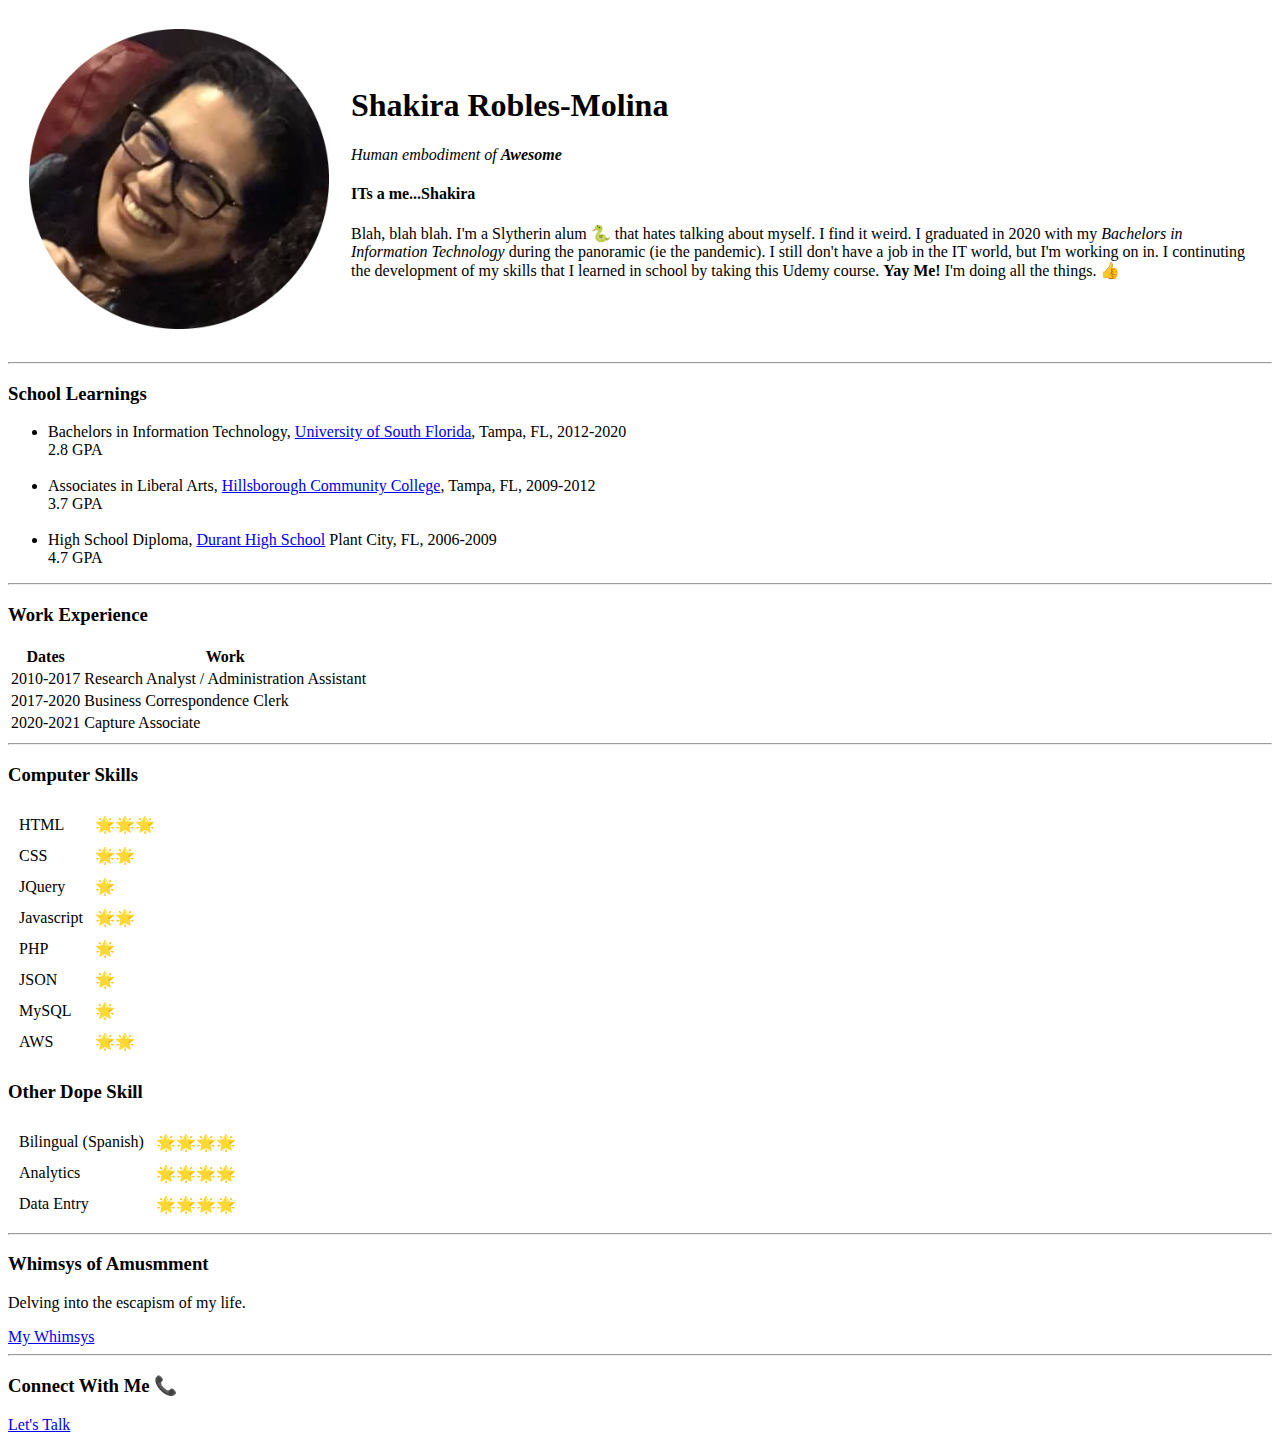
==== index.html @ e27b34c4 "Add initial CV website files" ====
<!DOCTYPE html>
<html lang="en">
    <head>
        <meta charset="UTF-8">
        <meta http-equiv="X-UA-Compatible" content="IE=edge">
        <meta name="viewport" content="width=device-width, initial-scale=1.0">
        <title>Shakira's Personal Site</title>
    </head>
    <body>
        <table cellspacing="20">
            <tr>
                <td>
                    <img src="images/shaki-profile.png" alt="Profile Pic" width="300" height="300">
                </td>
                <td>
                    <h1>Shakira Robles-Molina</h1>
                    <p><em>Human embodiment of <strong><i>Awesome</i></strong></em></p>
        
                    <h4>ITs a me...Shakira</h4> <!--About Me-->
                    <p>Blah, blah blah. I'm a Slytherin alum 🐍 that hates talking about myself. I find it weird. I graduated in 2020 
                    with my <em>Bachelors in Information Technology</em> during the 
                    panoramic (ie the pandemic). I still don't have a job in the IT world, but I'm working on 
                    in. I continuting the development of my skills that I learned in school by taking this Udemy course. 
                    <strong>Yay Me!</strong> I'm doing all the things. 👍 
                    </p>
                </td>
            </tr>
        </table>
        
        <hr>

        <h3>School Learnings</h3> <!--Education-->
        <ul>
            <li>Bachelors in Information Technology, 
                <a href="https://www.usf.edu/">University of South Florida</a>, Tampa, FL, 2012-2020<br>
            2.8 GPA</li>
            <br>
            <li>Associates in Liberal Arts, <a href="https://www.hccfl.edu/">Hillsborough Community College</a>, Tampa, FL, 2009-2012<br>
            3.7 GPA</li>
            <br>
            <li>High School Diploma, <a href="https://www.hillsboroughschools.org/durant">Durant High School</a> Plant City, FL, 2006-2009<br>
            4.7 GPA</li>
        </ul>
        <hr>

        <h3>Work Experience</h3>
        <table>
            <thead>
                <tr>
                    <th>Dates</th>
                    <th>Work</th>
                </tr>
            </thead>
            <tbody>
                <tr>
                    <td>2010-2017</td>
                    <td>Research Analyst / Administration Assistant</td>
                </tr>
                <tr>
                    <td>2017-2020</td>
                    <td>Business Correspondence Clerk</td>
                </tr>
                <tr>
                    <td>2020-2021</td>
                    <td>Capture Associate</td>
                </tr>
            </tbody>
        </table>
        <hr>

        <h3>Computer Skills</h3>
        <table cellspacing="10">
            <tr>
                <td>HTML</td>
                <td>🌟🌟🌟</td>
            </tr>
            <tr>
                <td>CSS</td>
                <td>🌟🌟</td>
            </tr>
            <tr>
                <td>JQuery</td>
                <td>🌟</td>
            </tr>
            <tr>
                <td>Javascript</td>
                <td>🌟🌟</td>
            </tr>
            <tr>
                <td>PHP</td>
                <td>🌟</td>
            </tr>
            <tr>
                <td>JSON</td>
                <td>🌟</td>
            </tr>
            <tr>
                <td>MySQL</td>
                <td>🌟</td>
            </tr>
            <tr>
                <td>AWS</td>
                <td>🌟🌟</td>
            </tr>
        </table>

        <h3>Other Dope Skill</h3>
        <table cellspacing="10">
            <tr>
                <td>Bilingual (Spanish)</td>
                <td>🌟🌟🌟🌟</td>
            </tr>
            <tr>
                <td>Analytics</td>
                <td>🌟🌟🌟🌟</td>
            </tr>
            <tr>
                <td>Data Entry</td>
                <td>🌟🌟🌟🌟</td>
            </tr>
        </table>
        <hr>

        <h3>Whimsys of Amusmment</h3> <!--Hobbies-->
        <p>Delving into the escapism of my life.</p>
        <a href="hobbies.html">My Whimsys</a>

        <hr>
        
        <h3>Connect With Me 📞</h3>
        <a href="contact.html">Let's Talk</a>

        

    </body>
</html>
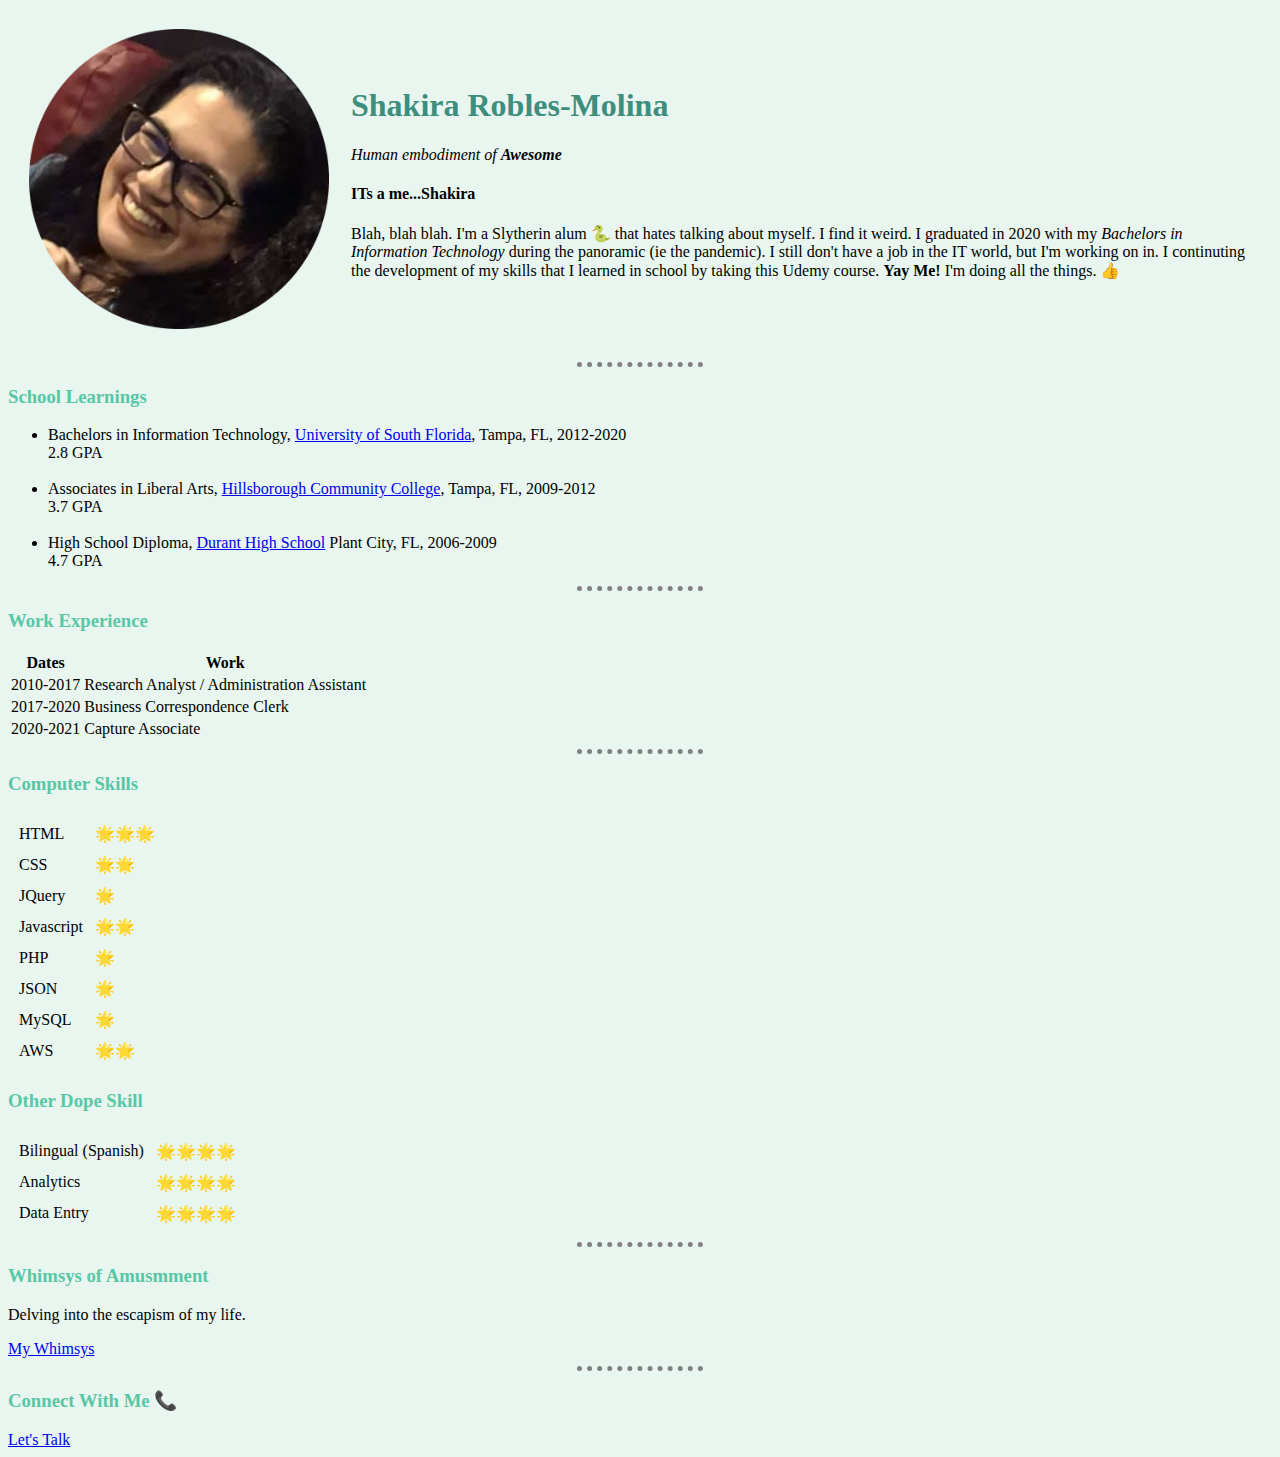
==== commit 9e45949e: "CV-v.2" ====
--- a/index.html
+++ b/index.html
@@ -5,6 +5,10 @@
         <meta http-equiv="X-UA-Compatible" content="IE=edge">
         <meta name="viewport" content="width=device-width, initial-scale=1.0">
         <title>Shakira's Personal Site</title>
+        
+        <!-- the link tag links the external css to the html-->
+        <link rel="stylesheet" href="css/styles.css">
+
     </head>
     <body>
         <table cellspacing="20">
@@ -43,7 +47,7 @@
         </ul>
         <hr>
 
-        <h3>Work Experience</h3>
+        <h3>Work Experience</h3> <!--Experience-->
         <table>
             <thead>
                 <tr>
@@ -68,7 +72,7 @@
         </table>
         <hr>
 
-        <h3>Computer Skills</h3>
+        <h3>Computer Skills</h3> <!--Skills-->
         <table cellspacing="10">
             <tr>
                 <td>HTML</td>
@@ -127,7 +131,7 @@
 
         <hr>
         
-        <h3>Connect With Me 📞</h3>
+        <h3>Connect With Me 📞</h3> <!--Contact info-->
         <a href="contact.html">Let's Talk</a>
 
         
--- a/css/styles.css
+++ b/css/styles.css
@@ -0,0 +1,22 @@
+body{
+    background-color: #E8F6EF;
+}
+
+h1{
+    color: #3E8E7E;
+}
+
+h2{
+    color: #39A388;
+}
+h3{
+    color: #58c7a6;
+}
+
+hr{
+    border-style: none;
+    border-top-style: dotted;
+    border-color: gray;
+    border-width: 5px;
+    width: 10%;
+}
